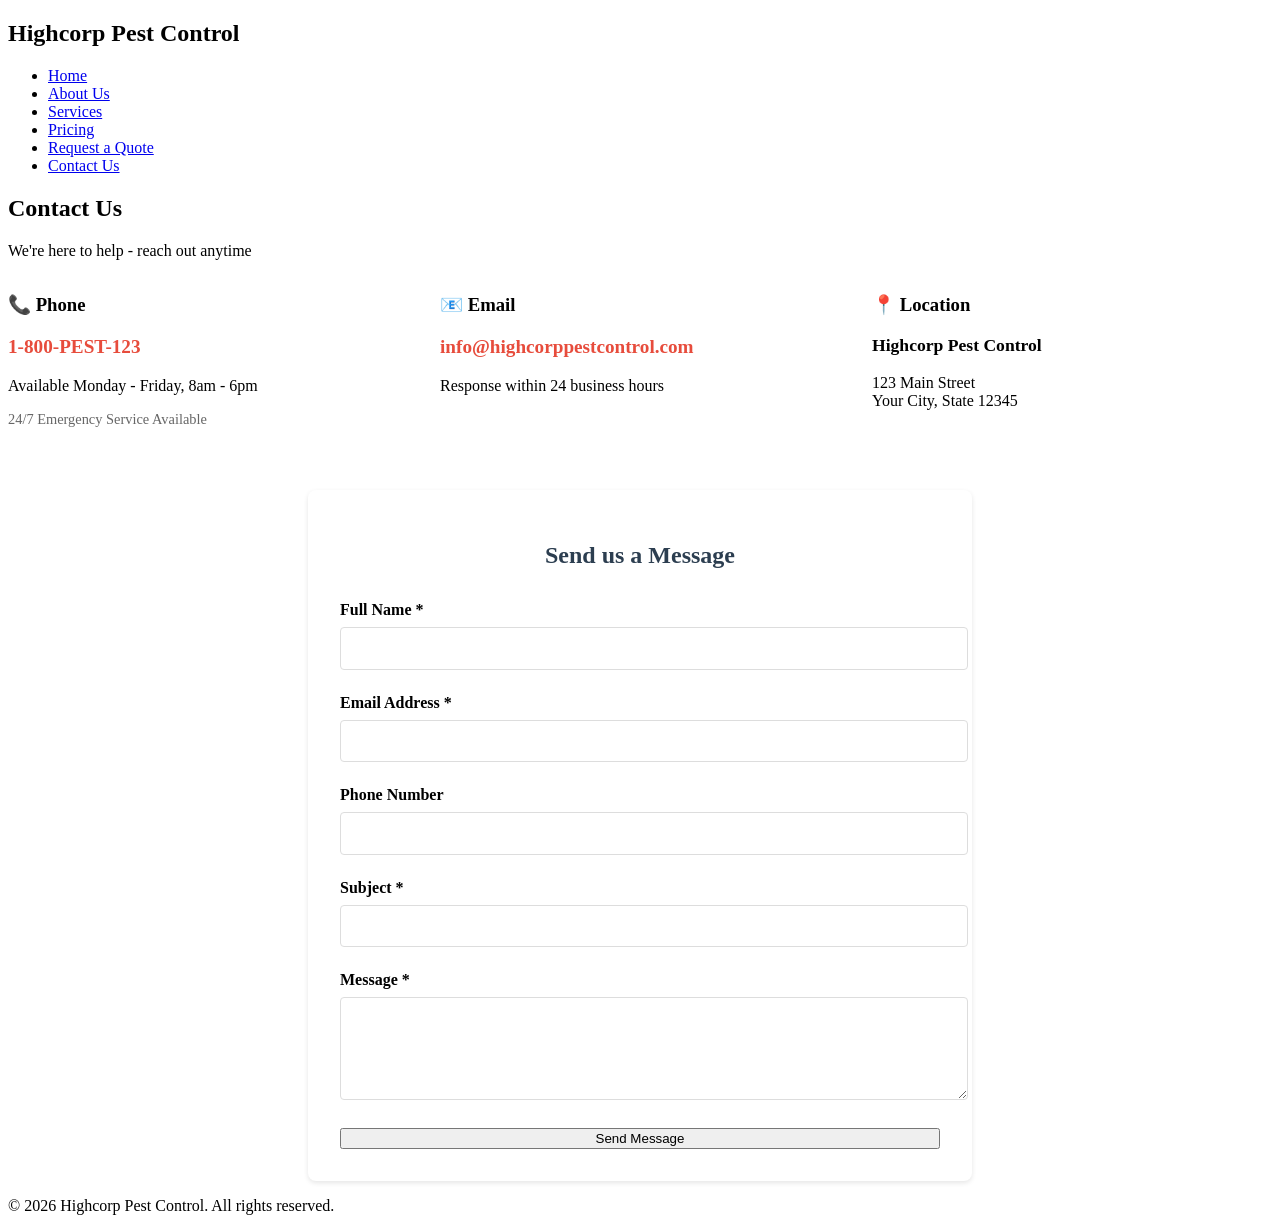
==== contact.html @ 2d2a611d "Create contact.html page" ====
<!DOCTYPE html>
<html lang="en">
<head>
    <meta charset="UTF-8">
    <meta name="viewport" content="width=device-width, initial-scale=1.0">
    <title>Contact Us - Highcorp Pest Control</title>
    <link rel="stylesheet" href="style.css">
</head>
<body>
    <!-- Navigation -->
    <nav class="navbar">
        <div class="container">
            <div class="logo">
                <h1>Highcorp Pest Control</h1>
            </div>
            <ul class="nav-links">
                <li><a href="index.html">Home</a></li>
                <li><a href="about.html">About Us</a></li>
                <li><a href="services.html">Services</a></li>
                <li><a href="pricing.html">Pricing</a></li>
                <li><a href="quote.html">Request a Quote</a></li>
                <li><a href="contact.html" class="active">Contact Us</a></li>
            </ul>
        </div>
    </nav>

    <!-- Main Content -->
    <section class="hero">
        <div class="container">
            <h2>Contact Us</h2>
            <p>We're here to help - reach out anytime</p>
        </div>
    </section>

    <section class="services-preview">
        <div class="container">
            <div style="display: grid; grid-template-columns: repeat(auto-fit, minmax(300px, 1fr)); gap: 2rem; margin-bottom: 3rem;">
                <!-- Contact Info Cards -->
                <div class="service-card">
                    <h3>📞 Phone</h3>
                    <p style="font-size: 1.2rem; color: #e74c3c; font-weight: bold;">1-800-PEST-123</p>
                    <p>Available Monday - Friday, 8am - 6pm</p>
                    <p style="font-size: 0.9rem; color: #666;">24/7 Emergency Service Available</p>
                </div>

                <div class="service-card">
                    <h3>📧 Email</h3>
                    <p style="font-size: 1.2rem; color: #e74c3c; font-weight: bold;"><a href="mailto:info@highcorppestcontrol.com" style="color: #e74c3c; text-decoration: none;">info@highcorppestcontrol.com</a></p>
                    <p>Response within 24 business hours</p>
                </div>

                <div class="service-card">
                    <h3>📍 Location</h3>
                    <p style="font-size: 1.1rem; font-weight: bold;">Highcorp Pest Control</p>
                    <p>123 Main Street<br>Your City, State 12345</p>
                </div>
            </div>

            <!-- Contact Form -->
            <div style="max-width: 600px; margin: 0 auto; background-color: white; padding: 2rem; border-radius: 8px; box-shadow: 0 2px 5px rgba(0,0,0,0.1);">
                <h2 style="text-align: center; color: #2c3e50; margin-bottom: 2rem;">Send us a Message</h2>
                <form action="mailto:info@highcorppestcontrol.com" method="POST" enctype="text/plain">
                    <div style="margin-bottom: 1.5rem;">
                        <label for="name" style="display: block; margin-bottom: 0.5rem; font-weight: bold;">Full Name *</label>
                        <input type="text" id="name" name="name" required style="width: 100%; padding: 0.8rem; border: 1px solid #ddd; border-radius: 4px;">
                    </div>

                    <div style="margin-bottom: 1.5rem;">
                        <label for="email" style="display: block; margin-bottom: 0.5rem; font-weight: bold;">Email Address *</label>
                        <input type="email" id="email" name="email" required style="width: 100%; padding: 0.8rem; border: 1px solid #ddd; border-radius: 4px;">
                    </div>

                    <div style="margin-bottom: 1.5rem;">
                        <label for="phone" style="display: block; margin-bottom: 0.5rem; font-weight: bold;">Phone Number</label>
                        <input type="tel" id="phone" name="phone" style="width: 100%; padding: 0.8rem; border: 1px solid #ddd; border-radius: 4px;">
                    </div>

                    <div style="margin-bottom: 1.5rem;">
                        <label for="subject" style="display: block; margin-bottom: 0.5rem; font-weight: bold;">Subject *</label>
                        <input type="text" id="subject" name="subject" required style="width: 100%; padding: 0.8rem; border: 1px solid #ddd; border-radius: 4px;">
                    </div>

                    <div style="margin-bottom: 1.5rem;">
                        <label for="message" style="display: block; margin-bottom: 0.5rem; font-weight: bold;">Message *</label>
                        <textarea id="message" name="message" rows="5" required style="width: 100%; padding: 0.8rem; border: 1px solid #ddd; border-radius: 4px; font-family: Arial, sans-serif;"></textarea>
                    </div>

                    <button type="submit" class="btn btn-primary" style="width: 100%; text-align: center; cursor: pointer;">Send Message</button>
                </form>
            </div>
        </div>
    </section>

    <!-- Footer -->
    <footer>
        <div class="container">
            <p>&copy; 2026 Highcorp Pest Control. All rights reserved.</p>
        </div>
    </footer>
</body>
</html>
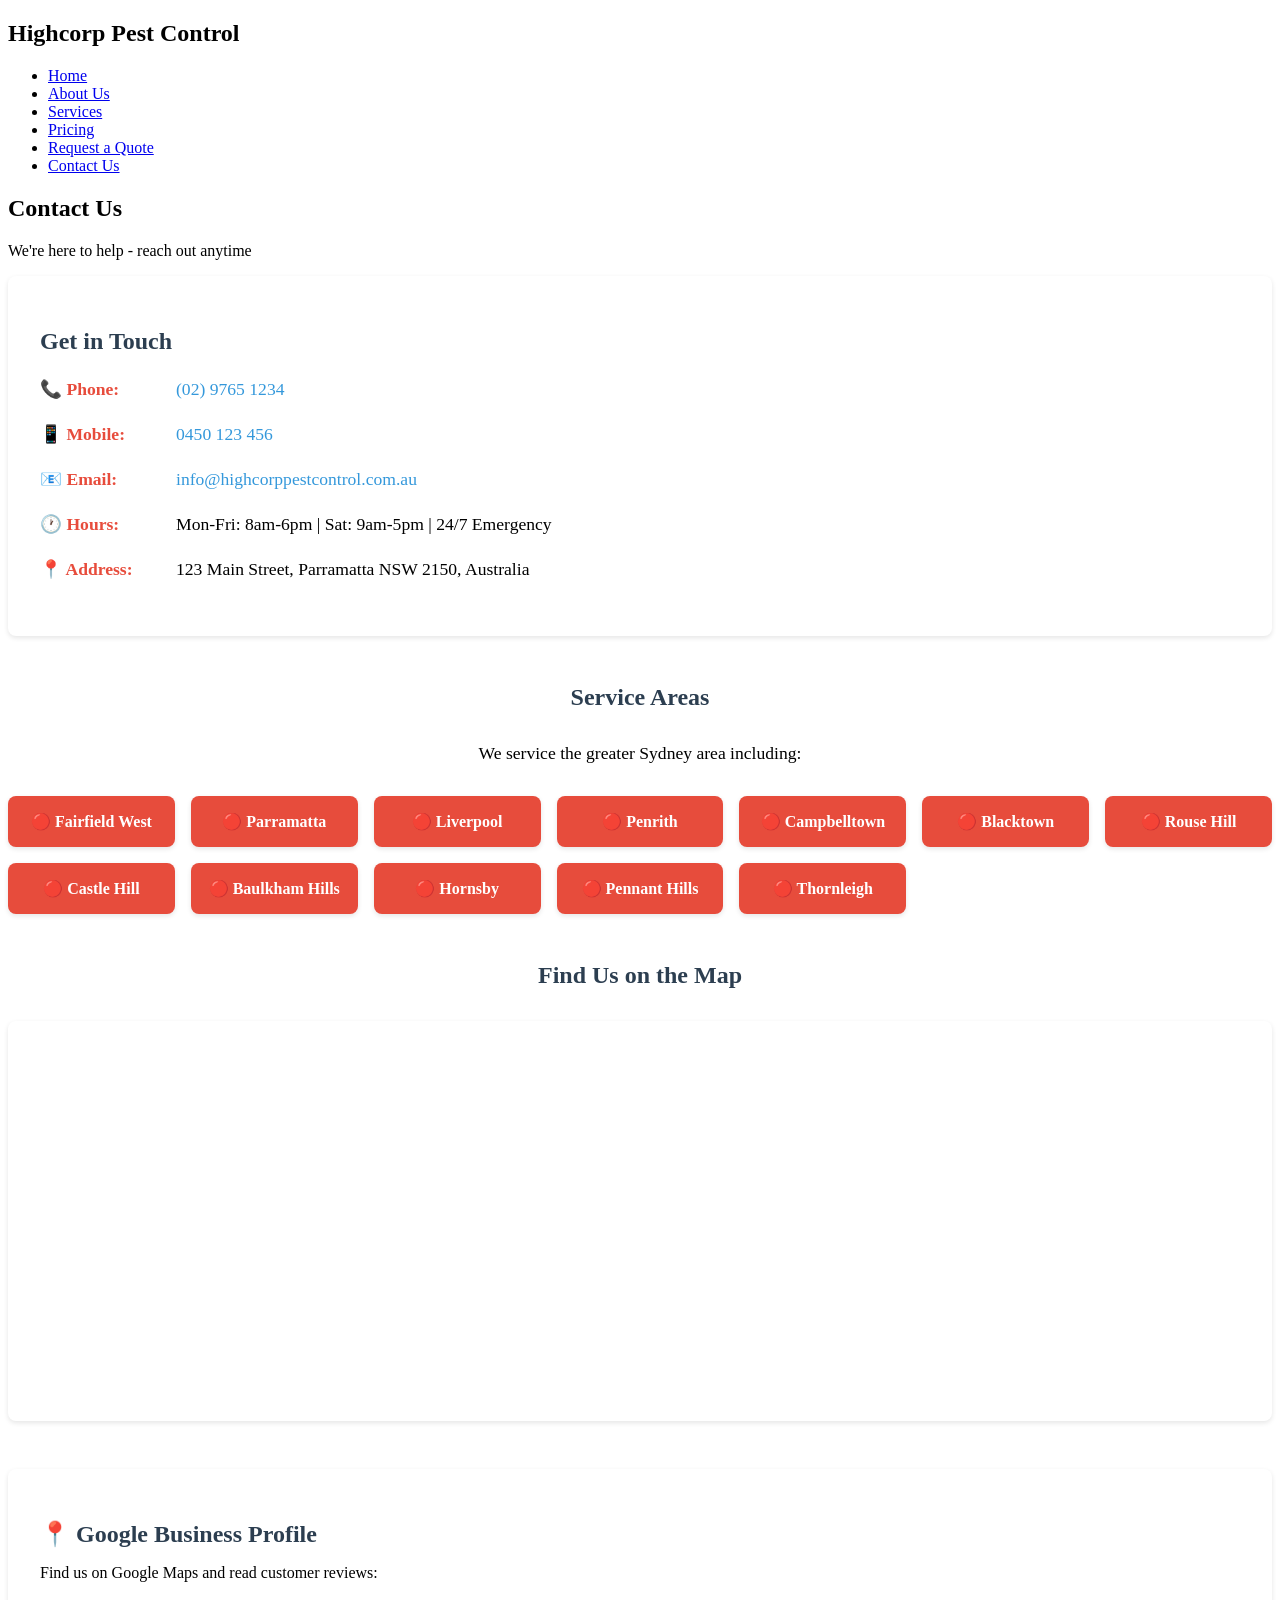
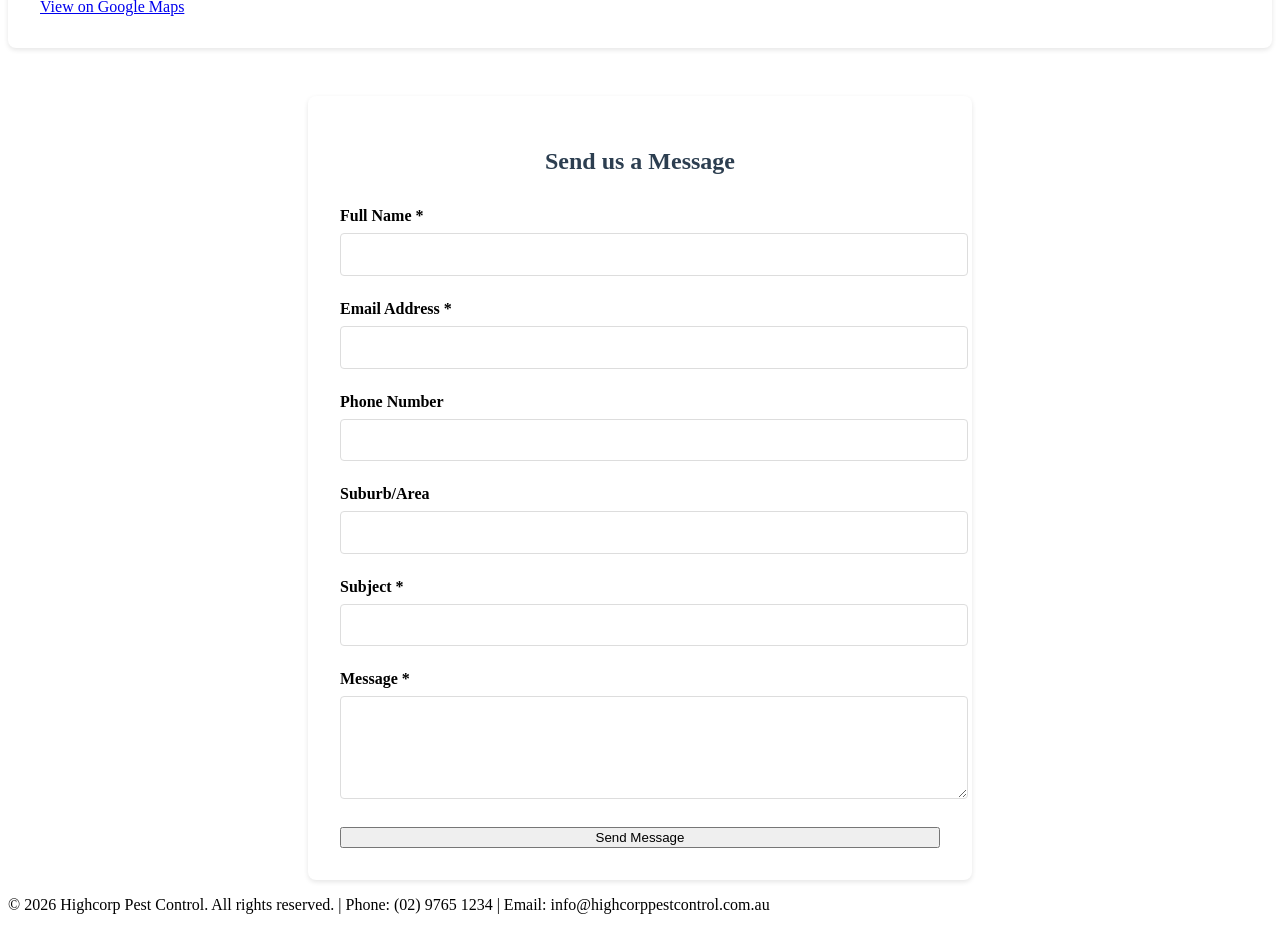
==== commit 14316b5d: "Update contact.html with Google Business Profile, phone, email, service areas and Google Maps" ====
--- a/contact.html
+++ b/contact.html
@@ -3,8 +3,71 @@
 <head>
     <meta charset="UTF-8">
     <meta name="viewport" content="width=device-width, initial-scale=1.0">
-    <title>Contact Us - Highcorp Pest Control</title>
+    <title>Contact Us & Service Areas - Highcorp Pest Control</title>
     <link rel="stylesheet" href="style.css">
+    <style>
+        .map-container {
+            width: 100%;
+            height: 400px;
+            border-radius: 8px;
+            overflow: hidden;
+            margin: 2rem 0;
+            box-shadow: 0 2px 5px rgba(0,0,0,0.1);
+        }
+        
+        .map-container iframe {
+            width: 100%;
+            height: 100%;
+            border: none;
+        }
+
+        .service-areas {
+            display: grid;
+            grid-template-columns: repeat(auto-fit, minmax(150px, 1fr));
+            gap: 1rem;
+            margin: 2rem 0;
+        }
+
+        .service-area-badge {
+            background-color: #e74c3c;
+            color: white;
+            padding: 1rem;
+            border-radius: 8px;
+            text-align: center;
+            font-weight: bold;
+            box-shadow: 0 2px 5px rgba(0,0,0,0.1);
+        }
+
+        .contact-info-section {
+            background-color: white;
+            padding: 2rem;
+            border-radius: 8px;
+            box-shadow: 0 2px 5px rgba(0,0,0,0.1);
+            margin-bottom: 2rem;
+        }
+
+        .contact-info-row {
+            display: flex;
+            align-items: center;
+            margin-bottom: 1.5rem;
+            font-size: 1.1rem;
+        }
+
+        .contact-info-row strong {
+            color: #e74c3c;
+            margin-right: 1rem;
+            min-width: 120px;
+        }
+
+        .contact-info-row a {
+            color: #3498db;
+            text-decoration: none;
+        }
+
+        .contact-info-row a:hover {
+            text-decoration: underline;
+        }
+    </style>
 </head>
 <body>
     <!-- Navigation -->
@@ -34,32 +97,75 @@
 
     <section class="services-preview">
         <div class="container">
-            <div style="display: grid; grid-template-columns: repeat(auto-fit, minmax(300px, 1fr)); gap: 2rem; margin-bottom: 3rem;">
-                <!-- Contact Info Cards -->
-                <div class="service-card">
-                    <h3>📞 Phone</h3>
-                    <p style="font-size: 1.2rem; color: #e74c3c; font-weight: bold;">1-800-PEST-123</p>
-                    <p>Available Monday - Friday, 8am - 6pm</p>
-                    <p style="font-size: 0.9rem; color: #666;">24/7 Emergency Service Available</p>
-                </div>
-
-                <div class="service-card">
-                    <h3>📧 Email</h3>
-                    <p style="font-size: 1.2rem; color: #e74c3c; font-weight: bold;"><a href="mailto:info@highcorppestcontrol.com" style="color: #e74c3c; text-decoration: none;">info@highcorppestcontrol.com</a></p>
-                    <p>Response within 24 business hours</p>
-                </div>
-
-                <div class="service-card">
-                    <h3>📍 Location</h3>
-                    <p style="font-size: 1.1rem; font-weight: bold;">Highcorp Pest Control</p>
-                    <p>123 Main Street<br>Your City, State 12345</p>
-                </div>
+            <!-- Quick Contact Info -->
+            <div class="contact-info-section">
+                <h2 style="color: #2c3e50; margin-bottom: 1.5rem;">Get in Touch</h2>
+                
+                <div class="contact-info-row">
+                    <strong>📞 Phone:</strong>
+                    <a href="tel:+61297651234">(02) 9765 1234</a>
+                </div>
+                
+                <div class="contact-info-row">
+                    <strong>📱 Mobile:</strong>
+                    <a href="tel:+61450123456">0450 123 456</a>
+                </div>
+                
+                <div class="contact-info-row">
+                    <strong>📧 Email:</strong>
+                    <a href="mailto:info@highcorppestcontrol.com.au">info@highcorppestcontrol.com.au</a>
+                </div>
+                
+                <div class="contact-info-row">
+                    <strong>🕐 Hours:</strong>
+                    <span>Mon-Fri: 8am-6pm | Sat: 9am-5pm | 24/7 Emergency</span>
+                </div>
+                
+                <div class="contact-info-row">
+                    <strong>📍 Address:</strong>
+                    <span>123 Main Street, Parramatta NSW 2150, Australia</span>
+                </div>
+            </div>
+
+            <!-- Service Areas -->
+            <h2 style="color: #2c3e50; text-align: center; margin-top: 3rem; margin-bottom: 2rem;">Service Areas</h2>
+            <p style="text-align: center; font-size: 1.1rem; margin-bottom: 2rem;">
+                We service the greater Sydney area including:
+            </p>
+            
+            <div class="service-areas">
+                <div class="service-area-badge">🔴 Fairfield West</div>
+                <div class="service-area-badge">🔴 Parramatta</div>
+                <div class="service-area-badge">🔴 Liverpool</div>
+                <div class="service-area-badge">🔴 Penrith</div>
+                <div class="service-area-badge">🔴 Campbelltown</div>
+                <div class="service-area-badge">🔴 Blacktown</div>
+                <div class="service-area-badge">🔴 Rouse Hill</div>
+                <div class="service-area-badge">🔴 Castle Hill</div>
+                <div class="service-area-badge">🔴 Baulkham Hills</div>
+                <div class="service-area-badge">🔴 Hornsby</div>
+                <div class="service-area-badge">🔴 Pennant Hills</div>
+                <div class="service-area-badge">🔴 Thornleigh</div>
+            </div>
+
+            <!-- Google Maps -->
+            <h2 style="color: #2c3e50; text-align: center; margin-top: 3rem; margin-bottom: 1rem;">Find Us on the Map</h2>
+            
+            <div class="map-container">
+                <iframe src="https://www.google.com/maps/embed?pb=!1m18!1m12!1m3!1d3316.4674263726744!2d151.0036!3d-33.8201!2m3!1f0!2f0!3f0!3m2!1i1024!2i768!4f13.1!3m3!1m2!1s0x6b12a3c5c5c5c5d%3A0x5c5c5c5c5c5c5c5c!2sParramatta%20NSW%202150%2C%20Australia!5e0!3m2!1sen!2sau!4v1623456789" allowfullscreen="" loading="lazy"></iframe>
+            </div>
+
+            <!-- Google Business Profile Card -->
+            <div class="contact-info-section" style="margin-top: 3rem;">
+                <h2 style="color: #2c3e50; margin-bottom: 1rem;">📍 Google Business Profile</h2>
+                <p style="margin-bottom: 1rem;">Find us on Google Maps and read customer reviews:</p>
+                <a href="https://www.google.com/maps/search/Highcorp+Pest+Control+Parramatta" class="btn btn-primary" target="_blank" style="display: inline-block;">View on Google Maps</a>
             </div>
 
             <!-- Contact Form -->
-            <div style="max-width: 600px; margin: 0 auto; background-color: white; padding: 2rem; border-radius: 8px; box-shadow: 0 2px 5px rgba(0,0,0,0.1);">
+            <div style="max-width: 600px; margin: 3rem auto 0; background-color: white; padding: 2rem; border-radius: 8px; box-shadow: 0 2px 5px rgba(0,0,0,0.1);">
                 <h2 style="text-align: center; color: #2c3e50; margin-bottom: 2rem;">Send us a Message</h2>
-                <form action="mailto:info@highcorppestcontrol.com" method="POST" enctype="text/plain">
+                <form action="mailto:info@highcorppestcontrol.com.au" method="POST" enctype="text/plain">
                     <div style="margin-bottom: 1.5rem;">
                         <label for="name" style="display: block; margin-bottom: 0.5rem; font-weight: bold;">Full Name *</label>
                         <input type="text" id="name" name="name" required style="width: 100%; padding: 0.8rem; border: 1px solid #ddd; border-radius: 4px;">
@@ -76,6 +182,11 @@
                     </div>
 
                     <div style="margin-bottom: 1.5rem;">
+                        <label for="suburb" style="display: block; margin-bottom: 0.5rem; font-weight: bold;">Suburb/Area</label>
+                        <input type="text" id="suburb" name="suburb" style="width: 100%; padding: 0.8rem; border: 1px solid #ddd; border-radius: 4px;">
+                    </div>
+
+                    <div style="margin-bottom: 1.5rem;">
                         <label for="subject" style="display: block; margin-bottom: 0.5rem; font-weight: bold;">Subject *</label>
                         <input type="text" id="subject" name="subject" required style="width: 100%; padding: 0.8rem; border: 1px solid #ddd; border-radius: 4px;">
                     </div>
@@ -94,7 +205,7 @@
     <!-- Footer -->
     <footer>
         <div class="container">
-            <p>&copy; 2026 Highcorp Pest Control. All rights reserved.</p>
+            <p>&copy; 2026 Highcorp Pest Control. All rights reserved. | Phone: (02) 9765 1234 | Email: info@highcorppestcontrol.com.au</p>
         </div>
     </footer>
 </body>
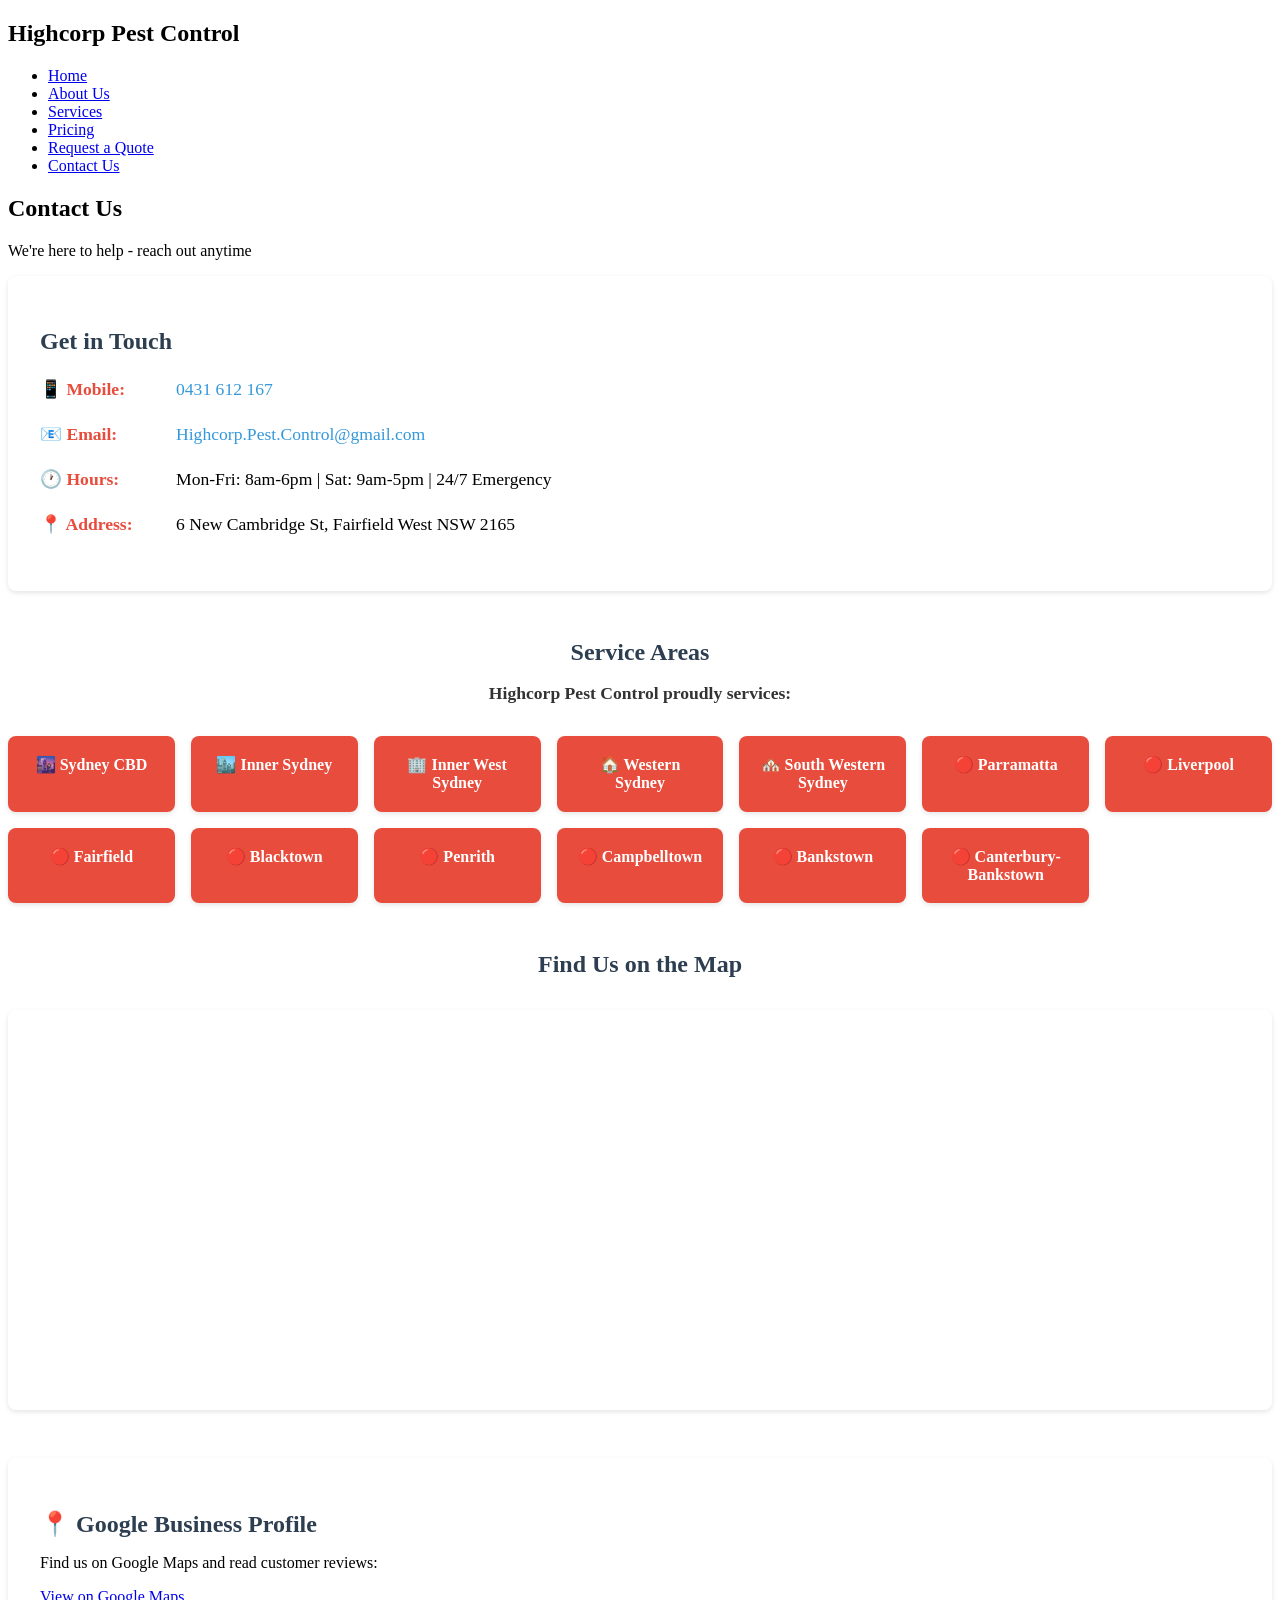
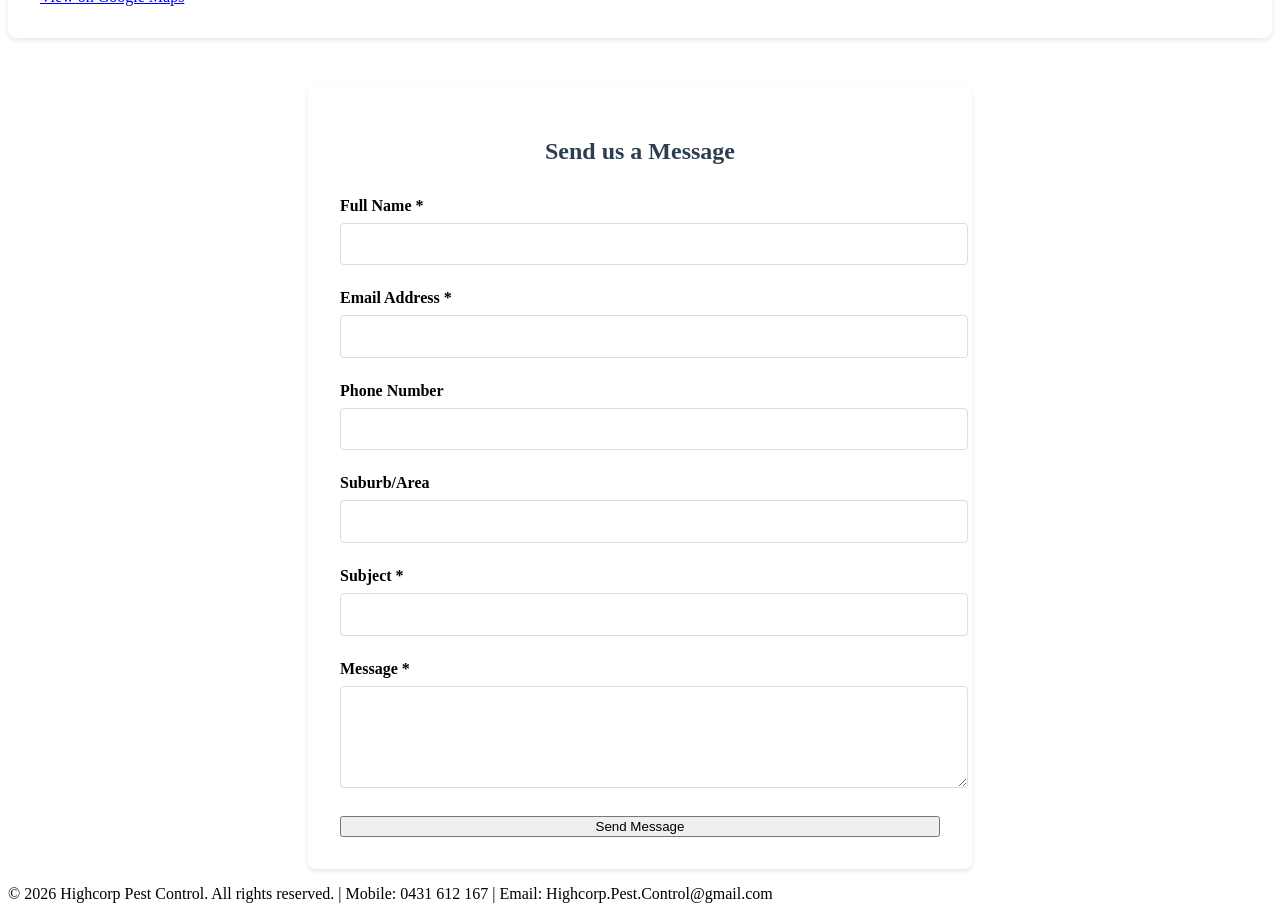
==== commit d40b7fde: "Update service areas with comprehensive Sydney coverage" ====
--- a/contact.html
+++ b/contact.html
@@ -23,7 +23,7 @@
 
         .service-areas {
             display: grid;
-            grid-template-columns: repeat(auto-fit, minmax(150px, 1fr));
+            grid-template-columns: repeat(auto-fit, minmax(160px, 1fr));
             gap: 1rem;
             margin: 2rem 0;
         }
@@ -31,11 +31,17 @@
         .service-area-badge {
             background-color: #e74c3c;
             color: white;
-            padding: 1rem;
+            padding: 1.2rem;
             border-radius: 8px;
             text-align: center;
             font-weight: bold;
             box-shadow: 0 2px 5px rgba(0,0,0,0.1);
+            transition: transform 0.3s ease, box-shadow 0.3s ease;
+        }
+
+        .service-area-badge:hover {
+            transform: translateY(-3px);
+            box-shadow: 0 4px 12px rgba(231, 76, 60, 0.3);
         }
 
         .contact-info-section {
@@ -102,18 +108,13 @@
                 <h2 style="color: #2c3e50; margin-bottom: 1.5rem;">Get in Touch</h2>
                 
                 <div class="contact-info-row">
-                    <strong>📞 Phone:</strong>
-                    <a href="tel:+61297651234">(02) 9765 1234</a>
-                </div>
-                
-                <div class="contact-info-row">
                     <strong>📱 Mobile:</strong>
-                    <a href="tel:+61450123456">0450 123 456</a>
+                    <a href="tel:+61431612167">0431 612 167</a>
                 </div>
                 
                 <div class="contact-info-row">
                     <strong>📧 Email:</strong>
-                    <a href="mailto:info@highcorppestcontrol.com.au">info@highcorppestcontrol.com.au</a>
+                    <a href="mailto:Highcorp.Pest.Control@gmail.com">Highcorp.Pest.Control@gmail.com</a>
                 </div>
                 
                 <div class="contact-info-row">
@@ -123,49 +124,50 @@
                 
                 <div class="contact-info-row">
                     <strong>📍 Address:</strong>
-                    <span>123 Main Street, Parramatta NSW 2150, Australia</span>
+                    <span>6 New Cambridge St, Fairfield West NSW 2165</span>
                 </div>
             </div>
 
             <!-- Service Areas -->
-            <h2 style="color: #2c3e50; text-align: center; margin-top: 3rem; margin-bottom: 2rem;">Service Areas</h2>
-            <p style="text-align: center; font-size: 1.1rem; margin-bottom: 2rem;">
-                We service the greater Sydney area including:
+            <h2 style="color: #2c3e50; text-align: center; margin-top: 3rem; margin-bottom: 1rem;">Service Areas</h2>
+            <p style="text-align: center; font-size: 1.1rem; margin-bottom: 2rem; font-weight: bold; color: #333;">
+                Highcorp Pest Control proudly services:
             </p>
             
             <div class="service-areas">
-                <div class="service-area-badge">🔴 Fairfield West</div>
+                <div class="service-area-badge">🌆 Sydney CBD</div>
+                <div class="service-area-badge">🏙️ Inner Sydney</div>
+                <div class="service-area-badge">🏢 Inner West Sydney</div>
+                <div class="service-area-badge">🏠 Western Sydney</div>
+                <div class="service-area-badge">🏘️ South Western Sydney</div>
                 <div class="service-area-badge">🔴 Parramatta</div>
                 <div class="service-area-badge">🔴 Liverpool</div>
+                <div class="service-area-badge">🔴 Fairfield</div>
+                <div class="service-area-badge">🔴 Blacktown</div>
                 <div class="service-area-badge">🔴 Penrith</div>
                 <div class="service-area-badge">🔴 Campbelltown</div>
-                <div class="service-area-badge">🔴 Blacktown</div>
-                <div class="service-area-badge">🔴 Rouse Hill</div>
-                <div class="service-area-badge">🔴 Castle Hill</div>
-                <div class="service-area-badge">🔴 Baulkham Hills</div>
-                <div class="service-area-badge">🔴 Hornsby</div>
-                <div class="service-area-badge">🔴 Pennant Hills</div>
-                <div class="service-area-badge">🔴 Thornleigh</div>
+                <div class="service-area-badge">🔴 Bankstown</div>
+                <div class="service-area-badge">🔴 Canterbury-Bankstown</div>
             </div>
 
             <!-- Google Maps -->
             <h2 style="color: #2c3e50; text-align: center; margin-top: 3rem; margin-bottom: 1rem;">Find Us on the Map</h2>
             
             <div class="map-container">
-                <iframe src="https://www.google.com/maps/embed?pb=!1m18!1m12!1m3!1d3316.4674263726744!2d151.0036!3d-33.8201!2m3!1f0!2f0!3f0!3m2!1i1024!2i768!4f13.1!3m3!1m2!1s0x6b12a3c5c5c5c5d%3A0x5c5c5c5c5c5c5c5c!2sParramatta%20NSW%202150%2C%20Australia!5e0!3m2!1sen!2sau!4v1623456789" allowfullscreen="" loading="lazy"></iframe>
+                <iframe src="https://www.google.com/maps/embed?pb=!1m18!1m12!1m3!1d3315.8484848484844!2d150.98766!3d-33.85823!2m3!1f0!2f0!3f0!3m2!1i1024!2i768!4f13.1!3m3!1m2!1s0x6b129d3e3e3e3e3f%3A0x3e3e3e3e3e3e3e3e!2s6%20New%20Cambridge%20Street%2C%20Fairfield%20West%20NSW%202165!5e0!3m2!1sen!2sau!4v1623456789" allowfullscreen="" loading="lazy"></iframe>
             </div>
 
             <!-- Google Business Profile Card -->
             <div class="contact-info-section" style="margin-top: 3rem;">
                 <h2 style="color: #2c3e50; margin-bottom: 1rem;">📍 Google Business Profile</h2>
                 <p style="margin-bottom: 1rem;">Find us on Google Maps and read customer reviews:</p>
-                <a href="https://www.google.com/maps/search/Highcorp+Pest+Control+Parramatta" class="btn btn-primary" target="_blank" style="display: inline-block;">View on Google Maps</a>
+                <a href="https://www.google.com/maps/search/Highcorp+Pest+Control+Fairfield+West" class="btn btn-primary" target="_blank" style="display: inline-block;">View on Google Maps</a>
             </div>
 
             <!-- Contact Form -->
             <div style="max-width: 600px; margin: 3rem auto 0; background-color: white; padding: 2rem; border-radius: 8px; box-shadow: 0 2px 5px rgba(0,0,0,0.1);">
                 <h2 style="text-align: center; color: #2c3e50; margin-bottom: 2rem;">Send us a Message</h2>
-                <form action="mailto:info@highcorppestcontrol.com.au" method="POST" enctype="text/plain">
+                <form action="mailto:Highcorp.Pest.Control@gmail.com" method="POST" enctype="text/plain">
                     <div style="margin-bottom: 1.5rem;">
                         <label for="name" style="display: block; margin-bottom: 0.5rem; font-weight: bold;">Full Name *</label>
                         <input type="text" id="name" name="name" required style="width: 100%; padding: 0.8rem; border: 1px solid #ddd; border-radius: 4px;">
@@ -205,7 +207,7 @@
     <!-- Footer -->
     <footer>
         <div class="container">
-            <p>&copy; 2026 Highcorp Pest Control. All rights reserved. | Phone: (02) 9765 1234 | Email: info@highcorppestcontrol.com.au</p>
+            <p>&copy; 2026 Highcorp Pest Control. All rights reserved. | Mobile: 0431 612 167 | Email: Highcorp.Pest.Control@gmail.com</p>
         </div>
     </footer>
 </body>
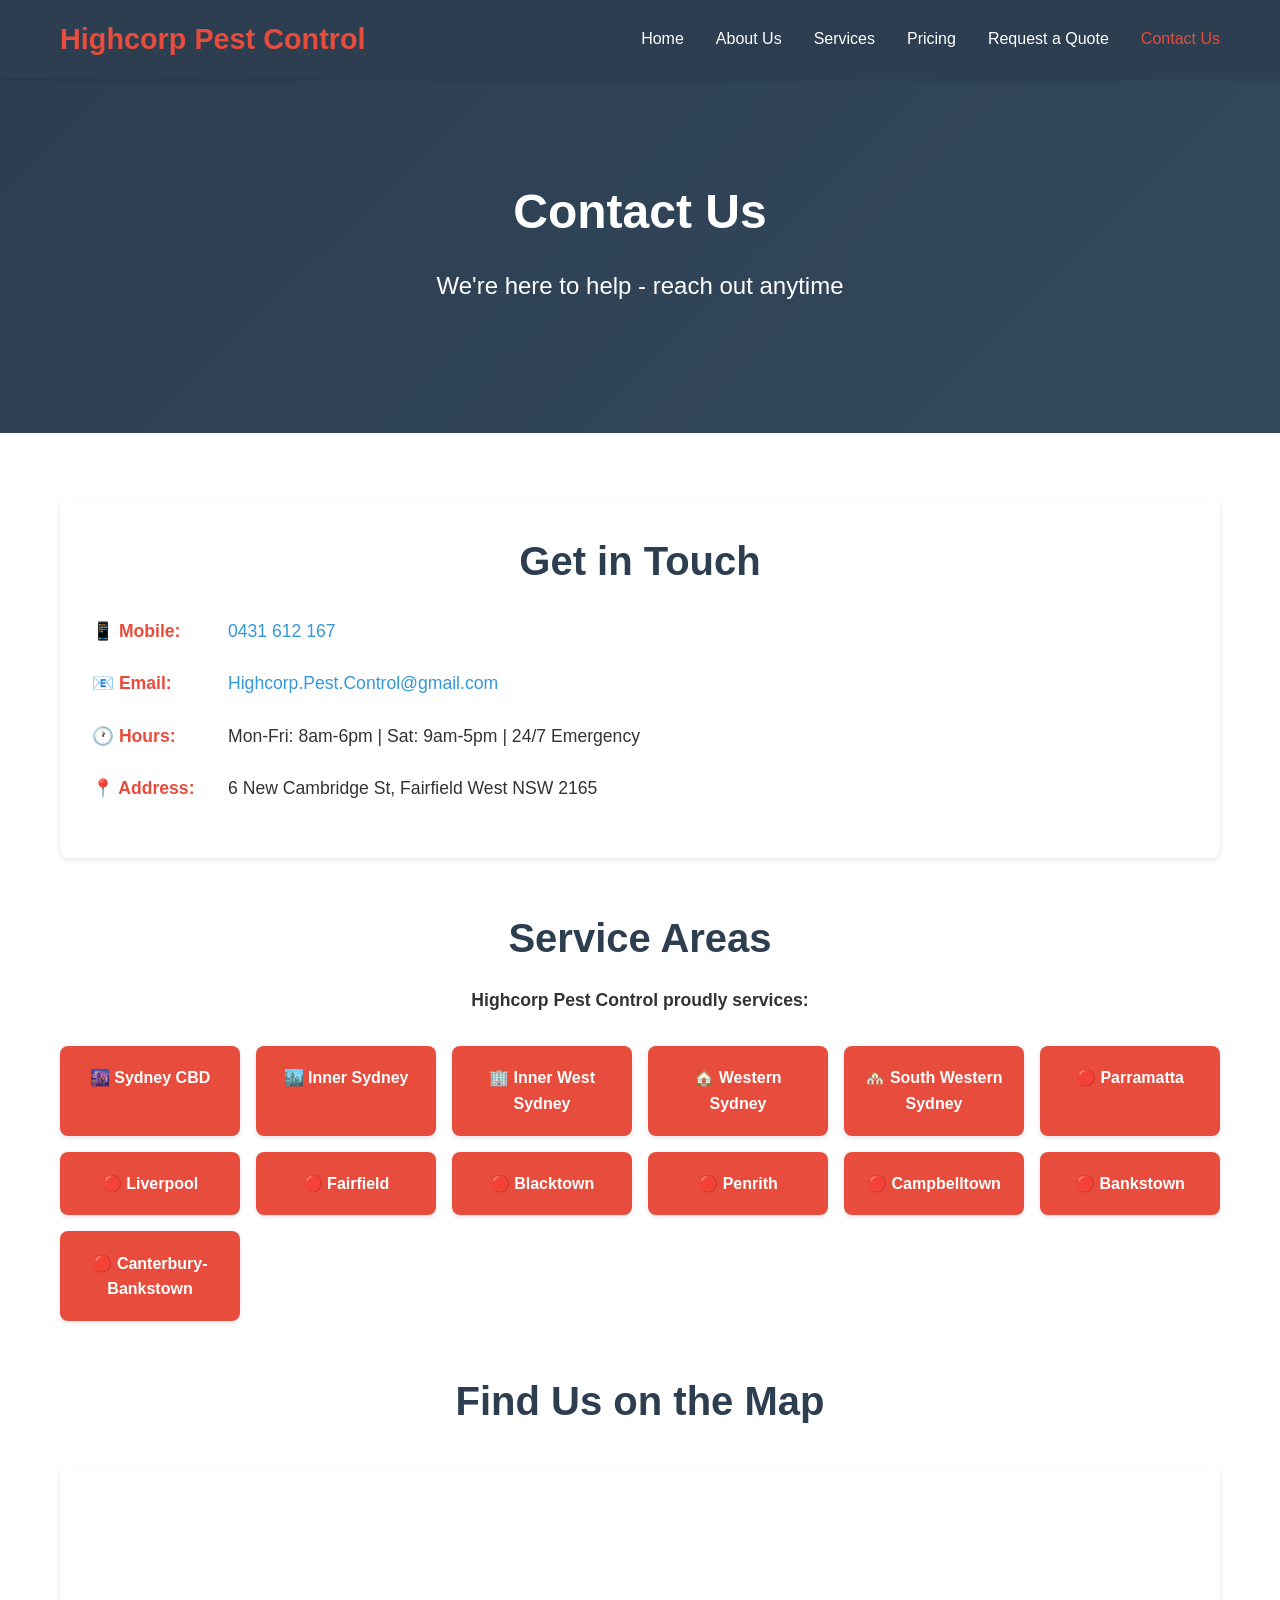
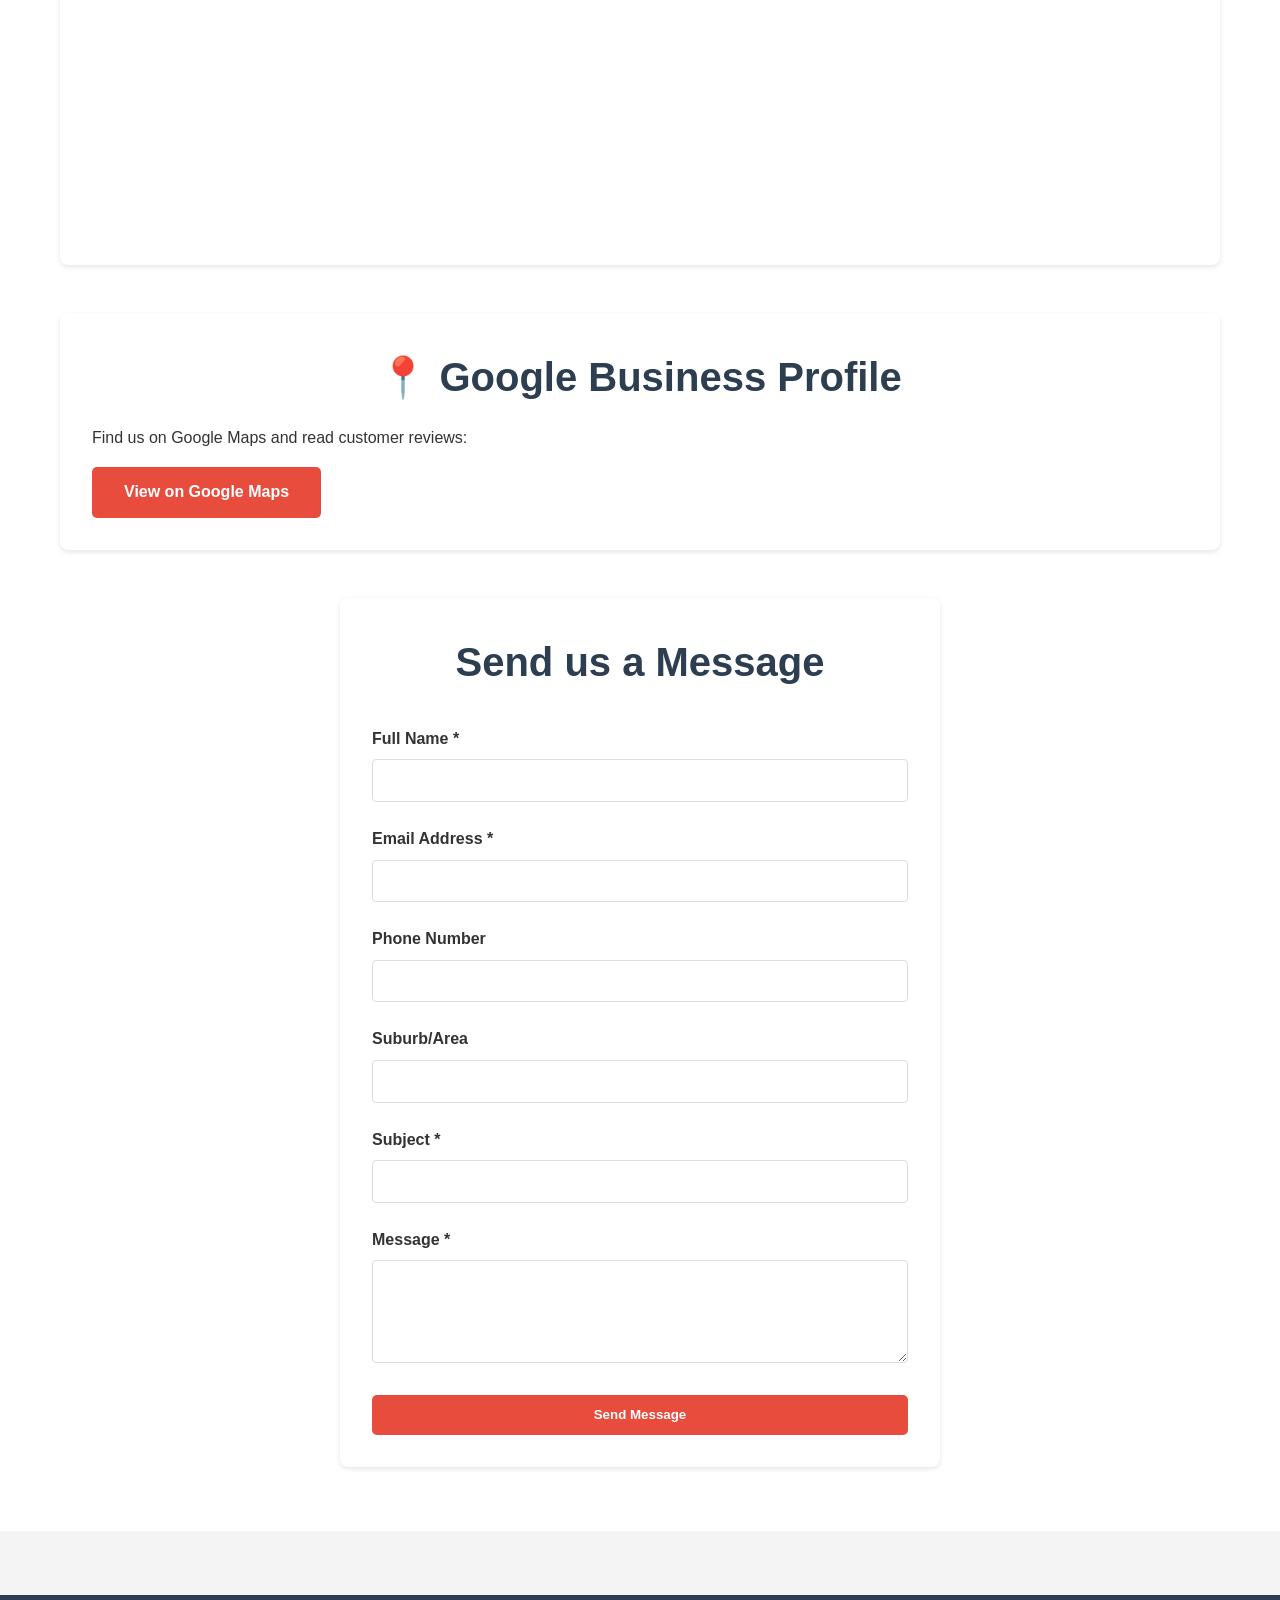
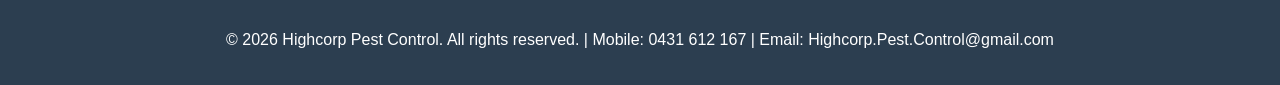
==== commit ebce926f: "Add complete website files - HTML pages and stylesheet" ====
--- a/contact.html
+++ b/contact.html
@@ -211,4 +211,4 @@
         </div>
     </footer>
 </body>
-</html>
+</html>
--- a/style.css
+++ b/style.css
@@ -0,0 +1,233 @@
+/* General Styles */
+* {
+    margin: 0;
+    padding: 0;
+    box-sizing: border-box;
+}
+
+body {
+    font-family: 'Segoe UI', Tahoma, Geneva, Verdana, sans-serif;
+    line-height: 1.6;
+    color: #333;
+    background-color: #f4f4f4;
+}
+
+.container {
+    max-width: 1200px;
+    margin: 0 auto;
+    padding: 0 20px;
+}
+
+/* Navigation */
+.navbar {
+    background-color: #2c3e50;
+    color: white;
+    padding: 1rem 0;
+    position: sticky;
+    top: 0;
+    box-shadow: 0 2px 5px rgba(0,0,0,0.1);
+}
+
+.navbar .container {
+    display: flex;
+    justify-content: space-between;
+    align-items: center;
+}
+
+.logo h1 {
+    font-size: 1.8rem;
+    color: #e74c3c;
+}
+
+.nav-links {
+    display: flex;
+    list-style: none;
+    gap: 2rem;
+}
+
+.nav-links a {
+    color: white;
+    text-decoration: none;
+    transition: color 0.3s ease;
+    font-weight: 500;
+}
+
+.nav-links a:hover,
+.nav-links a.active {
+    color: #e74c3c;
+}
+
+/* Hero Section */
+.hero {
+    background: linear-gradient(135deg, #2c3e50 0%, #34495e 100%);
+    color: white;
+    padding: 6rem 0;
+    text-align: center;
+}
+
+.hero h2 {
+    font-size: 3rem;
+    margin-bottom: 1rem;
+}
+
+.hero p {
+    font-size: 1.5rem;
+    margin-bottom: 2rem;
+}
+
+/* Buttons */
+.btn {
+    display: inline-block;
+    padding: 0.8rem 2rem;
+    border-radius: 5px;
+    text-decoration: none;
+    transition: all 0.3s ease;
+    font-weight: bold;
+    cursor: pointer;
+    border: none;
+}
+
+.btn-primary {
+    background-color: #e74c3c;
+    color: white;
+}
+
+.btn-primary:hover {
+    background-color: #c0392b;
+    transform: translateY(-2px);
+    box-shadow: 0 4px 8px rgba(0,0,0,0.2);
+}
+
+.btn-secondary {
+    background-color: #3498db;
+    color: white;
+    margin-top: 2rem;
+}
+
+.btn-secondary:hover {
+    background-color: #2980b9;
+    transform: translateY(-2px);
+}
+
+/* Services Preview */
+.services-preview {
+    background-color: white;
+    padding: 4rem 0;
+}
+
+.services-preview h2 {
+    text-align: center;
+    font-size: 2.5rem;
+    margin-bottom: 3rem;
+    color: #2c3e50;
+}
+
+.services-grid {
+    display: grid;
+    grid-template-columns: repeat(auto-fit, minmax(300px, 1fr));
+    gap: 2rem;
+    margin-bottom: 2rem;
+}
+
+.service-card {
+    background-color: #ecf0f1;
+    padding: 2rem;
+    border-radius: 8px;
+    box-shadow: 0 2px 5px rgba(0,0,0,0.1);
+    transition: transform 0.3s ease;
+}
+
+.service-card:hover {
+    transform: translateY(-5px);
+    box-shadow: 0 5px 15px rgba(0,0,0,0.2);
+}
+
+.service-card h3 {
+    color: #e74c3c;
+    margin-bottom: 1rem;
+    font-size: 1.5rem;
+}
+
+.service-card p {
+    color: #555;
+}
+
+.services-preview .btn {
+    display: block;
+    text-align: center;
+}
+
+/* Why Us Section */
+.why-us {
+    background-color: #f8f9fa;
+    padding: 4rem 0;
+}
+
+.why-us h2 {
+    text-align: center;
+    font-size: 2.5rem;
+    margin-bottom: 2rem;
+    color: #2c3e50;
+}
+
+.features {
+    list-style: none;
+    display: grid;
+    grid-template-columns: repeat(auto-fit, minmax(250px, 1fr));
+    gap: 1.5rem;
+}
+
+.features li {
+    background-color: white;
+    padding: 1.5rem;
+    border-radius: 5px;
+    box-shadow: 0 2px 5px rgba(0,0,0,0.1);
+    font-size: 1.1rem;
+    color: #2c3e50;
+}
+
+/* CTA Section */
+.cta {
+    background: linear-gradient(135deg, #e74c3c 0%, #c0392b 100%);
+    color: white;
+    padding: 4rem 0;
+    text-align: center;
+}
+
+.cta h2 {
+    font-size: 2.5rem;
+    margin-bottom: 2rem;
+}
+
+/* Footer */
+footer {
+    background-color: #2c3e50;
+    color: white;
+    text-align: center;
+    padding: 2rem 0;
+    margin-top: 4rem;
+}
+
+/* Responsive Design */
+@media (max-width: 768px) {
+    .nav-links {
+        flex-direction: column;
+        gap: 1rem;
+    }
+
+    .hero h2 {
+        font-size: 2rem;
+    }
+
+    .hero p {
+        font-size: 1.2rem;
+    }
+
+    .services-grid {
+        grid-template-columns: 1fr;
+    }
+
+    .features {
+        grid-template-columns: 1fr;
+    }
+}
